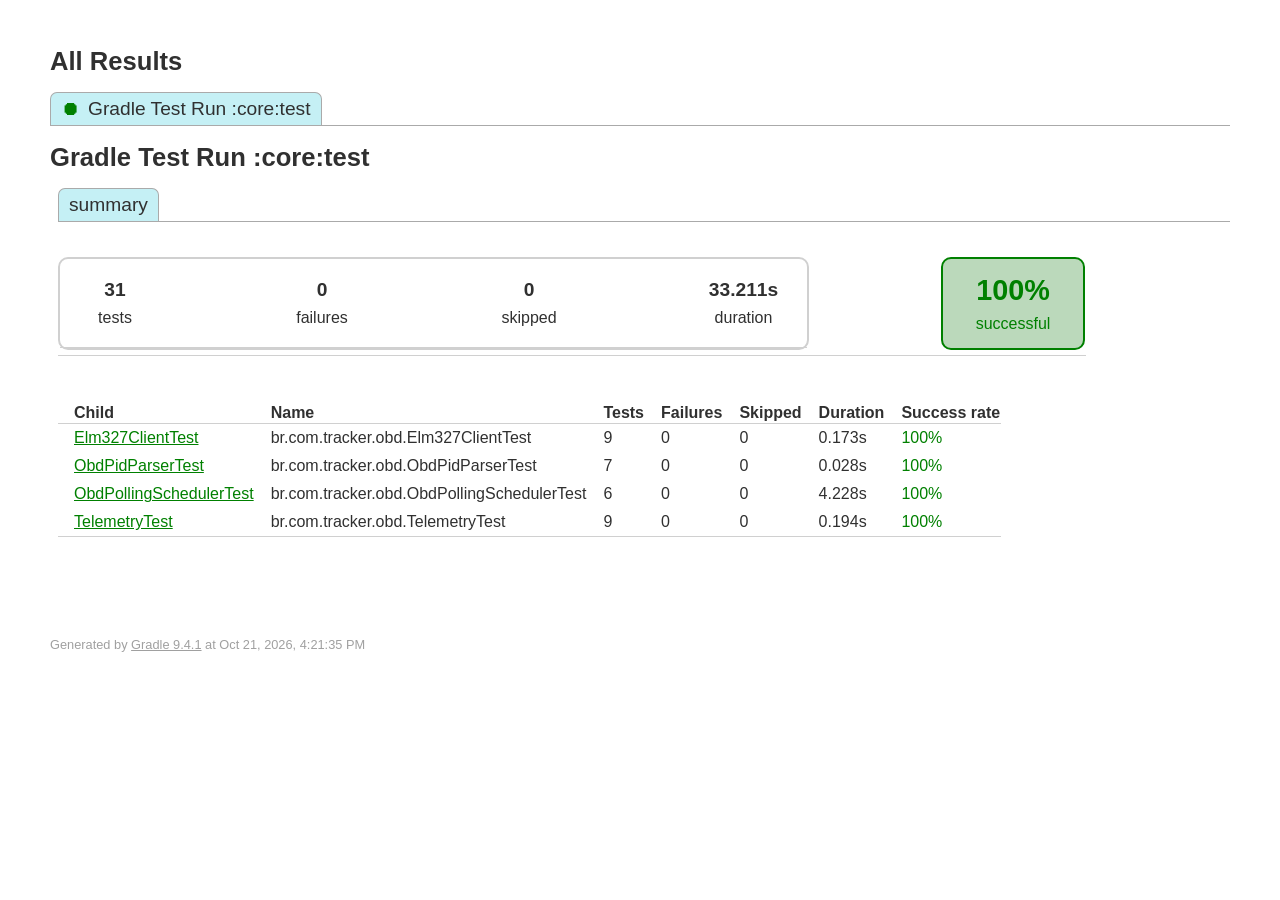
==== validation/unit-tests/index.html @ 9c21bbe2 "Tracker OBD Monitor: monitor de velocidade e RPM via ELM327 App Android nativo em Kotlin/Compose que" ====
<!DOCTYPE html>
<html>
<head>
<meta http-equiv="Content-Type" content="text/html; charset=utf-8"/>
<meta http-equiv="x-ua-compatible" content="IE=edge"/>
<title>Test results - All Results</title>
<link href="css/base-style.css" rel="stylesheet" type="text/css"/>
<link href="css/style.css" rel="stylesheet" type="text/css"/>
<script src="js/report.js" type="text/javascript"></script>
</head>
<body>
<div id="content">
<h1>All Results</h1>
<div class="tab-container">
<ul class="tabLinks">
<li>
<a class="successGroup" href="#">Gradle Test Run :core:test</a>
</li>
</ul>
<div class="tab">
<h2>Gradle Test Run :core:test</h2>
<h1>Gradle Test Run :core:test</h1>
<div class="tab-container">
<ul class="tabLinks">
<li>
<a class="" href="#">summary</a>
</li>
</ul>
<div class="tab">
<h2>summary</h2>
<div>
<div class="summary">
<table>
<tr>
<td>
<div class="summaryGroup">
<table>
<tr>
<td>
<div class="infoBox">
<div class="counter">31</div>
<p>tests</p>
</div>
</td>
<td>
<div class="infoBox">
<div class="counter">0</div>
<p>failures</p>
</div>
</td>
<td>
<div class="infoBox">
<div class="counter">0</div>
<p>skipped</p>
</div>
</td>
<td>
<div class="infoBox duration">
<div class="counter">33.211s</div>
<p>duration</p>
</div>
</td>
</tr>
</table>
</div>
</td>
<td>
<div class="infoBox success successRate">
<div class="percent">100%</div>
<p>successful</p>
</div>
</td>
</tr>
</table>
</div>
<table class="test-results">
<thead>
<tr>
<th>Child</th>
<th>Name</th>
<th>Tests</th>
<th>Failures</th>
<th>Skipped</th>
<th>Duration</th>
<th>Success rate</th>
</tr>
</thead>
<tr>
<td class="success">
<a href="CjVkESwTLJ0/index.html">Elm327ClientTest</a>
</td>
<td class="path">br.com.tracker.obd.Elm327ClientTest</td>
<td>9</td>
<td>0</td>
<td>0</td>
<td>0.173s</td>
<td class="success">100%</td>
</tr>
<tr>
<td class="success">
<a href="AvHHA1a_ulI/index.html">ObdPidParserTest</a>
</td>
<td class="path">br.com.tracker.obd.ObdPidParserTest</td>
<td>7</td>
<td>0</td>
<td>0</td>
<td>0.028s</td>
<td class="success">100%</td>
</tr>
<tr>
<td class="success">
<a href="92FVYCXrOS8/index.html">ObdPollingSchedulerTest</a>
</td>
<td class="path">br.com.tracker.obd.ObdPollingSchedulerTest</td>
<td>6</td>
<td>0</td>
<td>0</td>
<td>4.228s</td>
<td class="success">100%</td>
</tr>
<tr>
<td class="success">
<a href="66WNadhlCEw/index.html">TelemetryTest</a>
</td>
<td class="path">br.com.tracker.obd.TelemetryTest</td>
<td>9</td>
<td>0</td>
<td>0</td>
<td>0.194s</td>
<td class="success">100%</td>
</tr>
</table>
</div>
</div>
</div>
</div>
</div>
<div id="footer">
<p>
<div>
<label class="hidden" id="label-for-line-wrapping-toggle" for="line-wrapping-toggle">Wrap lines
<input id="line-wrapping-toggle" type="checkbox" autocomplete="off"/>
</label>
</div>Generated by 
<a href="https://www.gradle.org">Gradle 9.4.1</a> at Oct 21, 2026, 4:21:35 PM</p>
</div>
</div>
</body>
</html>
---- validation/unit-tests/css/base-style.css ----
body {
    margin: 0;
    padding: 0;
    font-family: sans-serif;
    font-size: 12pt;
}

body, a, a:visited {
    color: #303030;
}

#content {
    padding: 30px 50px;
}

#content h1 {
    font-size: 160%;
    margin-bottom: 10px;
}

#footer {
    margin-top: 100px;
    font-size: 80%;
    white-space: nowrap;
}

#footer, #footer a {
    color: #a0a0a0;
}

#line-wrapping-toggle {
    vertical-align: middle;
}

#label-for-line-wrapping-toggle {
    vertical-align: middle;
}

ul {
    margin-left: 0;
}

h1, h2, h3 {
    white-space: nowrap;
}

h2 {
    font-size: 120%;
}

.tab-container .tab-container {
    margin-left: 8px;
}

ul.tabLinks {
    padding: 0;
    margin-bottom: 0;
    overflow: auto;
    min-width: 800px;
    width: auto;
    border-bottom: solid 1px #aaa;
}

ul.tabLinks li {
    float: left;
    height: 100%;
    list-style: none;
    padding: 5px 10px;
    border-radius: 7px 7px 0 0;
    border: solid 1px transparent;
    border-bottom: none;
    margin-right: 6px;
    background-color: #f0f0f0;
    cursor: pointer;
}

ul.tabLinks li.deselected > a {
    color: #6d6d6d;
}

ul.tabLinks li:hover {
    background-color: #fafafa;
}

ul.tabLinks li.selected {
    background-color: #c5f0f5;
    border-color: #aaa;
}

ul.tabLinks a {
    font-size: 120%;
    display: block;
    outline: none;
    text-decoration: none;
    margin: 0;
    padding: 0;
}

ul.tabLinks li h2 {
    margin: 0;
    padding: 0;
}

div.tab {
}

div.selected {
    display: block;
}

div.deselected {
    display: none;
}

div.tab table {
    min-width: 350px;
    width: auto;
    border-collapse: collapse;
}

div.tab th, div.tab table {
    border-bottom: solid 1px #d0d0d0;
}

div.tab th {
    text-align: left;
    white-space: nowrap;
    padding-left: 6em;
}

div.tab th:first-child {
    padding-left: 0;
}

div.tab td {
    white-space: nowrap;
    padding-left: 6em;
    padding-top: 5px;
    padding-bottom: 5px;
}

div.tab td:first-child {
    padding-left: 0;
}

div.tab td.numeric, div.tab th.numeric {
    text-align: right;
}

span.code {
    display: inline-block;
    margin-top: 0;
    margin-bottom: 1em;
}

span.code pre {
    font-size: 11pt;
    padding: 10px;
    margin: 0;
    background-color: #f7f7f7;
    border: solid 1px #d0d0d0;
    min-width: 700px;
    width: auto;
}

span.wrapped pre {
    word-wrap: break-word;
    white-space: pre-wrap;
    word-break: break-all;
}

label.hidden {
    display: none;
}
---- validation/unit-tests/css/style.css ----
.summary {
    margin-top: 30px;
    margin-bottom: 40px;
}

.summary table {
    border-collapse: collapse;
}

.summary td {
    vertical-align: top;
}

div.tab table.test-results td {
    padding-left: 1em;
}

div.tab table.test-results th {
    padding-top: 0.5em;
    padding-left: 1em;
}

.breadcrumbs, .breadcrumbs a {
    color: #606060;
}

.infoBox {
    width: 110px;
    padding-top: 15px;
    padding-bottom: 15px;
    text-align: center;
}

.infoBox p {
    margin: 0;
}

.counter, .percent {
    font-size: 120%;
    font-weight: bold;
    margin-bottom: 8px;
}

.duration {
    width: 125px;
}

.successRate, .summaryGroup {
    border: solid 2px #d0d0d0;
    -moz-border-radius: 10px;
    border-radius: 10px;
}

.successRate {
    width: 140px;
    margin-left: 35px;
}

.successRate .percent {
    font-size: 180%;
}

.success, .success a {
    color: #008000;
}

div.success, .successRate.success {
    background-color: #bbd9bb;
    border-color: #008000;
}

.failures, .failures a {
    color: #b60808;
}

.skipped, .skipped a {
    color: #c09853;
}

div.failures, .successRate.failures {
    background-color: #ecdada;
    border-color: #b60808;
}

ul.linkList {
    padding-left: 0;
}

ul.linkList li {
    list-style: none;
    margin-bottom: 5px;
}

div.metadata td:first-child {
    padding-left: 5px;
}

div.metadata td {
    padding-left: 5px;
}

.metadata tr.odd {
    background-color: #f7f7f7;
    border: solid 1px #d0d0d0;
}

.metadata tr.even {
    border: solid 1px #d0d0d0;
}

.metadata th, .metadata td {
    padding: 5px;
    text-align: left;
}

.metadata a {
    color: blue;
}

.metadata .unrenderable {
    color: darkred;
}

.code {
    position: relative;
}

.clipboard-copy-btn {
    position: absolute;
    top: 8px;
    right: 8px;
    padding: 4px 8px;
    font-size: 0.9em;
    cursor: pointer;
}

.successGroup::before {
    content: "\23FA";
    margin-right: 8px;
    color: #008000;
    display: inline-block;
}
.failureGroup::before {
    content: "\2297";
    margin-right: 8px;
    color: #b60808;
    display: inline-block;
}
.skippedGroup::before {
    content: "\2296";
    margin-right: 8px;
    color: #c09853;
    display: inline-block;
}
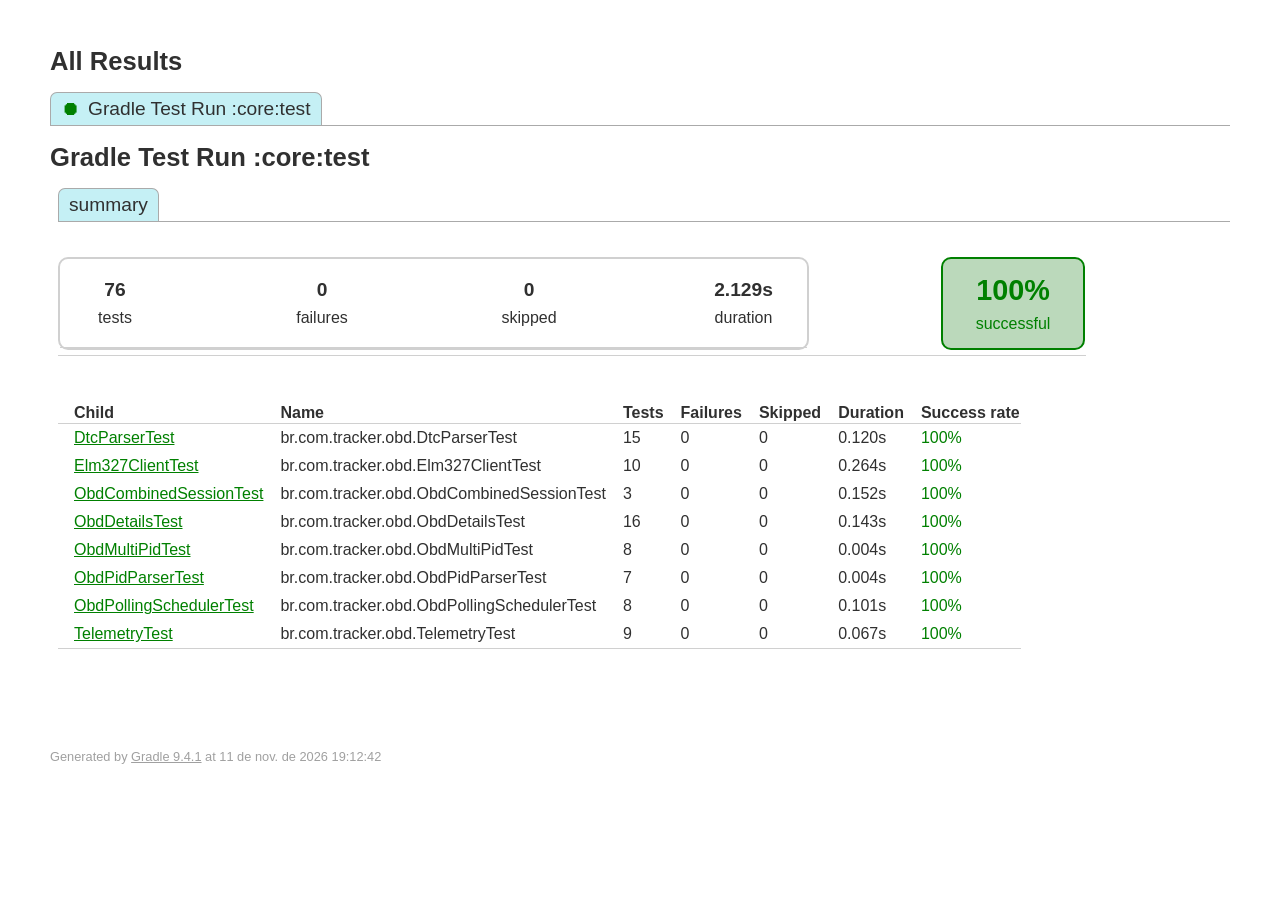
==== commit 6023d912: "Atualiza README, VALIDATION.md e relatórios com o estado de 11/11 Os relatórios em validation/ eram " ====
--- a/validation/unit-tests/index.html
+++ b/validation/unit-tests/index.html
@@ -38,7 +38,7 @@
 <tr>
 <td>
 <div class="infoBox">
-<div class="counter">31</div>
+<div class="counter">76</div>
 <p>tests</p>
 </div>
 </td>
@@ -56,7 +56,7 @@
 </td>
 <td>
 <div class="infoBox duration">
-<div class="counter">33.211s</div>
+<div class="counter">2.129s</div>
 <p>duration</p>
 </div>
 </td>
@@ -87,13 +87,57 @@
 </thead>
 <tr>
 <td class="success">
+<a href="3nPeymPCBHA/index.html">DtcParserTest</a>
+</td>
+<td class="path">br.com.tracker.obd.DtcParserTest</td>
+<td>15</td>
+<td>0</td>
+<td>0</td>
+<td>0.120s</td>
+<td class="success">100%</td>
+</tr>
+<tr>
+<td class="success">
 <a href="CjVkESwTLJ0/index.html">Elm327ClientTest</a>
 </td>
 <td class="path">br.com.tracker.obd.Elm327ClientTest</td>
-<td>9</td>
+<td>10</td>
 <td>0</td>
 <td>0</td>
-<td>0.173s</td>
+<td>0.264s</td>
+<td class="success">100%</td>
+</tr>
+<tr>
+<td class="success">
+<a href="SWhx0U1d-lU/index.html">ObdCombinedSessionTest</a>
+</td>
+<td class="path">br.com.tracker.obd.ObdCombinedSessionTest</td>
+<td>3</td>
+<td>0</td>
+<td>0</td>
+<td>0.152s</td>
+<td class="success">100%</td>
+</tr>
+<tr>
+<td class="success">
+<a href="uWmmH7z68ZM/index.html">ObdDetailsTest</a>
+</td>
+<td class="path">br.com.tracker.obd.ObdDetailsTest</td>
+<td>16</td>
+<td>0</td>
+<td>0</td>
+<td>0.143s</td>
+<td class="success">100%</td>
+</tr>
+<tr>
+<td class="success">
+<a href="5nlpzLWSPCM/index.html">ObdMultiPidTest</a>
+</td>
+<td class="path">br.com.tracker.obd.ObdMultiPidTest</td>
+<td>8</td>
+<td>0</td>
+<td>0</td>
+<td>0.004s</td>
 <td class="success">100%</td>
 </tr>
 <tr>
@@ -104,7 +148,7 @@
 <td>7</td>
 <td>0</td>
 <td>0</td>
-<td>0.028s</td>
+<td>0.004s</td>
 <td class="success">100%</td>
 </tr>
 <tr>
@@ -112,10 +156,10 @@
 <a href="92FVYCXrOS8/index.html">ObdPollingSchedulerTest</a>
 </td>
 <td class="path">br.com.tracker.obd.ObdPollingSchedulerTest</td>
-<td>6</td>
+<td>8</td>
 <td>0</td>
 <td>0</td>
-<td>4.228s</td>
+<td>0.101s</td>
 <td class="success">100%</td>
 </tr>
 <tr>
@@ -126,7 +170,7 @@
 <td>9</td>
 <td>0</td>
 <td>0</td>
-<td>0.194s</td>
+<td>0.067s</td>
 <td class="success">100%</td>
 </tr>
 </table>
@@ -142,7 +186,7 @@
 <input id="line-wrapping-toggle" type="checkbox" autocomplete="off"/>
 </label>
 </div>Generated by 
-<a href="https://www.gradle.org">Gradle 9.4.1</a> at Oct 21, 2026, 4:21:35 PM</p>
+<a href="https://www.gradle.org">Gradle 9.4.1</a> at 11 de nov. de 2026 19:12:42</p>
 </div>
 </div>
 </body>
